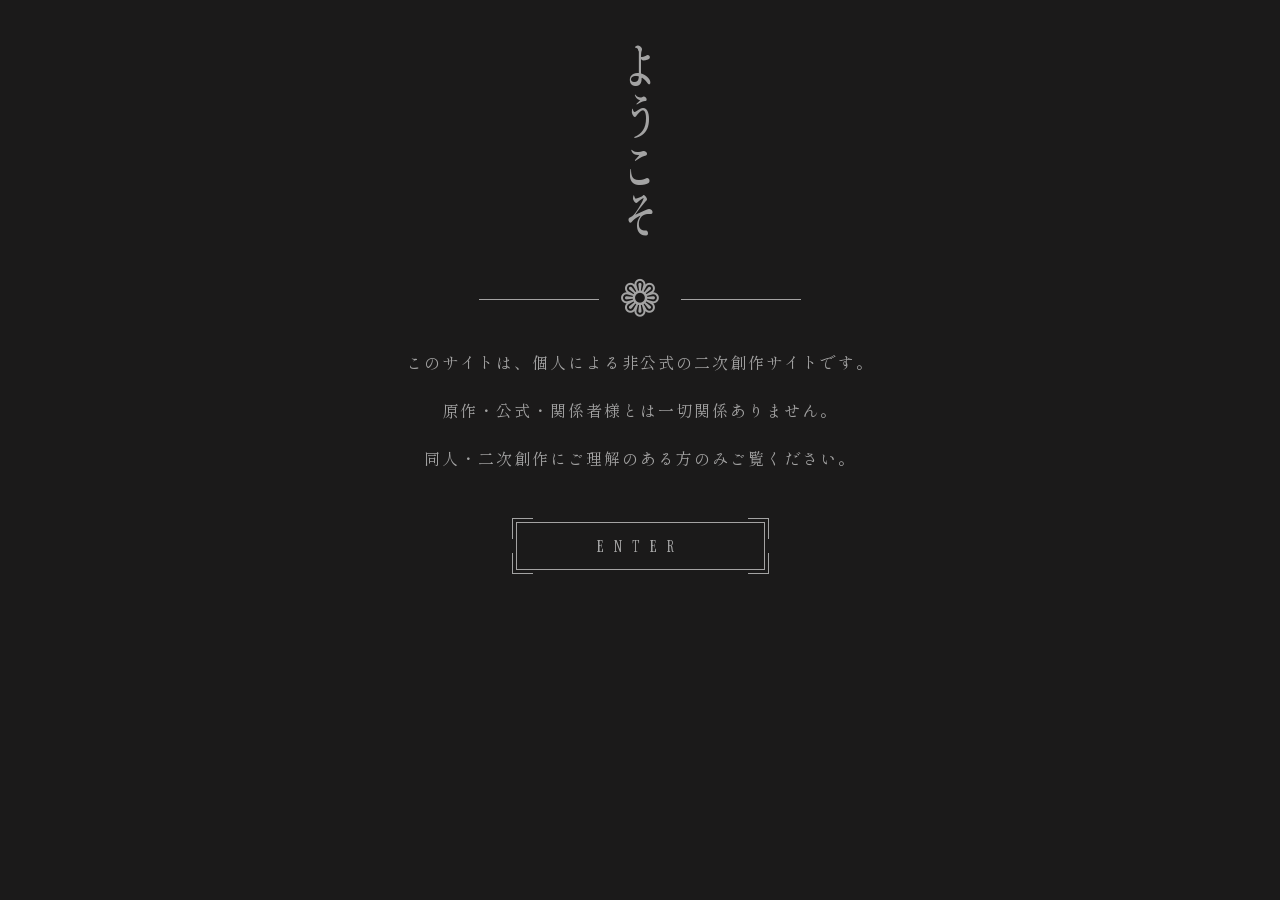
==== page1/index.html @ 4dc3503f "Create enter page" ====
<!DOCTYPE html>
<html lang="ja">
<head>
    <meta charset="UTF-8">
    <meta name="viewport" content="width=device-width, initial-scale=1.0">
    <link rel="stylesheet" href="style.css">
    <title>????</title>
</head>
<body>
    <div class="welcome"> ようこそ </div>
    <div class="divider">❁</div>
    <p class="welcome-p">このサイトは、個人による非公式の二次創作サイトです。</p>
    <p class="welcome-p">原作・公式・関係者様とは一切関係ありません。</p>
    <p class="welcome-p">同人・二次創作にご理解のある方のみご覧ください。</p>
    <a href="#" class="enter-btn">
        <span class="corner top-left"></span>
        <span class="corner top-right"></span>
        ENTER
        <span class="corner bottom-left"></span>
        <span class="corner bottom-right"></span>
    
    </a>

</body>
</html>
---- page1/style.css ----
@font-face{
    font-family: "Hakkou mincho";
    src: url("../page1/fonts/HakkouMincho.ttf") format("truetype");
}

@font-face{
    font-family: shippori-regu;
    src: url("../page1/fonts/Shippori-MIncho/ShipporiMincho-Regular.ttf") format("truetype");
}

body{
    margin:0;
    background:#1b1a1a;
    font-family: "Hakkou mincho";
    color:#ffffff99;

    display:flex;
    flex-direction:column;
    align-items:center;
    justify-content:center;
}

.welcome{
    font-size: 50px;
    writing-mode: vertical-rl;
    margin: 40px auto 30px;
}

.divider{
    font-size:50px;
    padding-bottom:10px;

    display:flex;
    align-items:center;
    justify-content:center;
}

.divider::before,
.divider::after{
    content:"";
    display:inline-block;
    width:120px;
    height:1px;
    background:#ffffff99;
}

.divider::before{
    margin-right:20px;
}

.divider::after{
    margin-left:20px;
}

.welcome-p{
    font-family: shippori-regu;
    text-align: center;
    letter-spacing: 2px;
    line-height: 1;
}

.enter-btn{
    position:relative;
    display:inline-block;
    color:#ffffff99;
    text-decoration:none;
    border:1px solid #ffffff99;
    padding:15px 80px;
    margin-top: 40px;
    letter-spacing:10px;
}

.enter-btn:hover{
    transition: 0.3s;
    color: white;
    border-color: white;
}

.enter-btn:hover .corner{
    transition: 0.3s;
    border-color: white;
}

.corner{
    position: absolute;
    width: 20px;
    height: 20px;
}

.top-left{
    top:-5px;
    left: -5px;
    border-top: 1px solid #ffffff99;
    border-left: 1px solid #ffffff99;
}

.top-right{
    top:-5px;
    right: -5px;
    border-top: 1px solid#ffffff99;
    border-right: 1px solid#ffffff99;
}

.bottom-left{
    bottom:-5px;
    left: -5px;
    border-bottom: 1px solid #ffffff99;
    border-left: 1px solid #ffffff99;
}

.bottom-right{
    bottom:-5px;
    right: -5px;
    border-bottom: 1px solid #ffffff99;
    border-right: 1px solid #ffffff99;
}
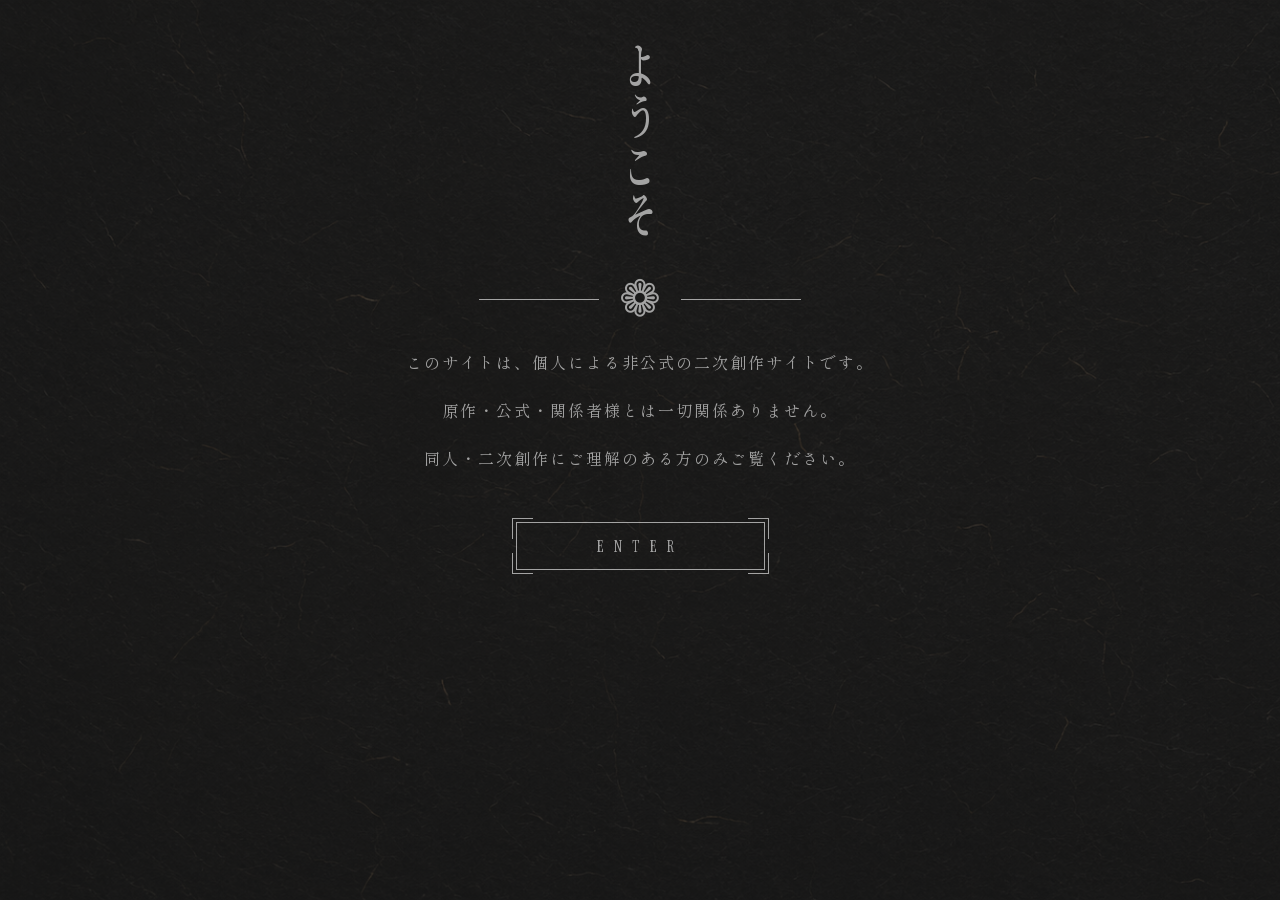
==== commit 71cf13d1: "Complete enter page" ====
--- a/page1/index.html
+++ b/page1/index.html
@@ -1,3 +1,4 @@
+
 <!DOCTYPE html>
 <html lang="ja">
 <head>
@@ -8,7 +9,7 @@
 </head>
 <body>
     <div class="welcome"> ようこそ </div>
-    <div class="divider">❁</div>
+    <div class="divider"><span>❁</span></div>
     <p class="welcome-p">このサイトは、個人による非公式の二次創作サイトです。</p>
     <p class="welcome-p">原作・公式・関係者様とは一切関係ありません。</p>
     <p class="welcome-p">同人・二次創作にご理解のある方のみご覧ください。</p>
@@ -22,4 +23,5 @@
     </a>
 
 </body>
-</html>+</html>
+
--- a/page1/style.css
+++ b/page1/style.css
@@ -18,6 +18,27 @@
     flex-direction:column;
     align-items:center;
     justify-content:center;
+    cursor: url("img/omamori.png") 0 0, auto;
+}
+
+body::before{
+    content:"";
+    position:fixed;
+    inset:0;
+    background-image:url("img/washi.png");
+    background-size:cover;
+    opacity:0.3;
+    pointer-events:none;
+    z-index:0;
+}
+
+body > *{
+    position:relative;
+    z-index:1;
+}
+
+a, .enter-btn{
+    cursor: url("img/omamori.png") 0 0, pointer;
 }
 
 .welcome{
@@ -35,10 +56,26 @@
     justify-content:center;
 }
 
+.divider span{
+    display:inline-block;
+    transition: all .3s ease;
+}
+
+.divider span:hover{
+    color:#fff;
+
+    transform: scale(1.15);
+
+    text-shadow:
+        0 0 6px rgba(255,63,111,.8),
+        0 0 12px rgba(255,63,111,.5),
+        0 0 25px rgba(255,63,111,.3);
+}
+
 .divider::before,
 .divider::after{
     content:"";
-    display:inline-block;
+    display:ainline-block;
     width:120px;
     height:1px;
     background:#ffffff99;
@@ -74,6 +111,8 @@
     transition: 0.3s;
     color: white;
     border-color: white;
+
+    box-shadow: 0 0 50px rgba(255,255,255,0.3);
 }
 
 .enter-btn:hover .corner{
@@ -113,4 +152,4 @@
     right: -5px;
     border-bottom: 1px solid #ffffff99;
     border-right: 1px solid #ffffff99;
-}+}
